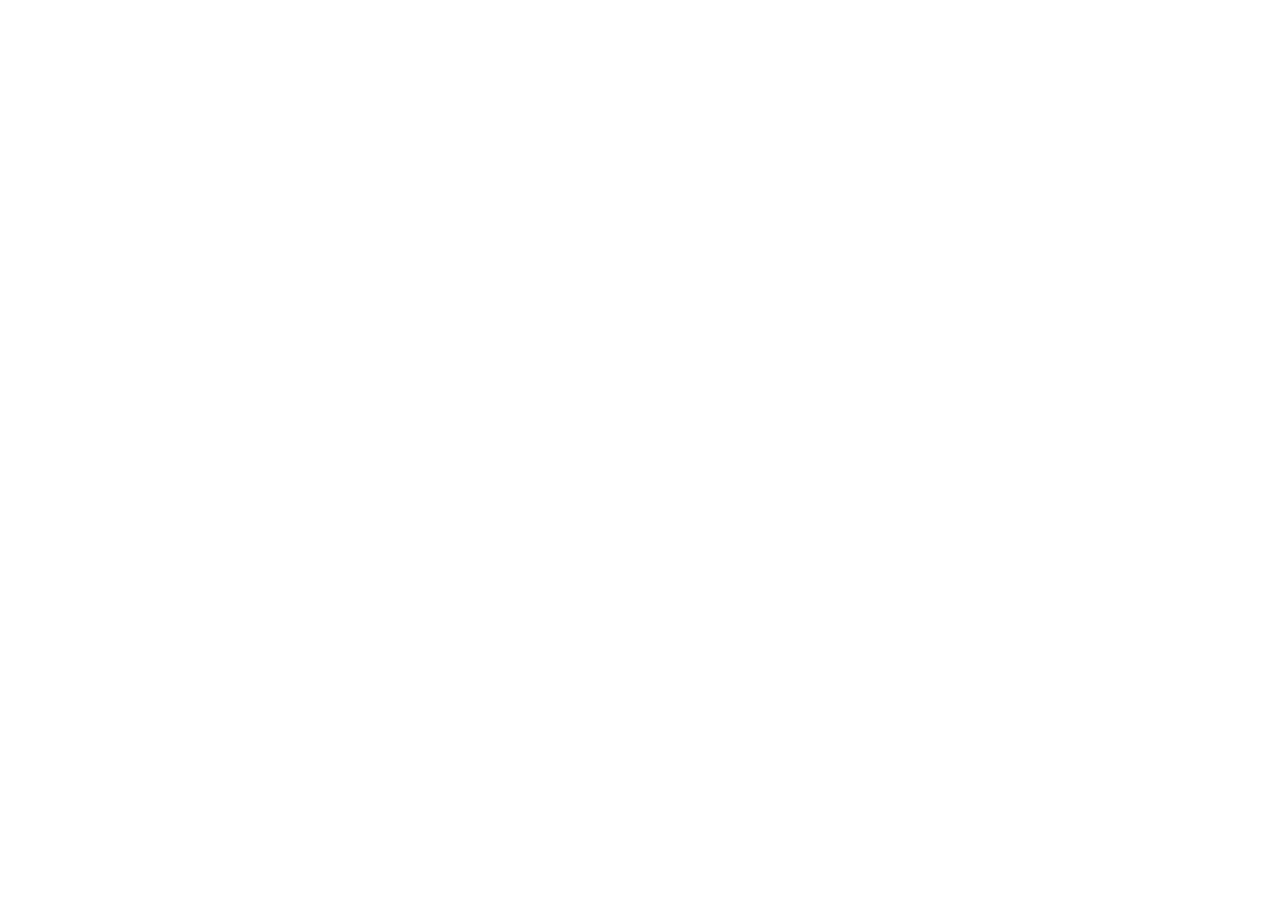
==== public/index.html @ 2ecc3228 "folder structure" ====
<!DOCTYPE html>
<html lang="en">
<head>
    <meta charset="UTF-8">
    <meta http-equiv="X-UA-Compatible" content="IE=edge">
    <meta name="viewport" content="width=device-width, initial-scale=1.0">
    <title>Documentation Center 📚</title>
</head>
<body>
    
</body>
</html>
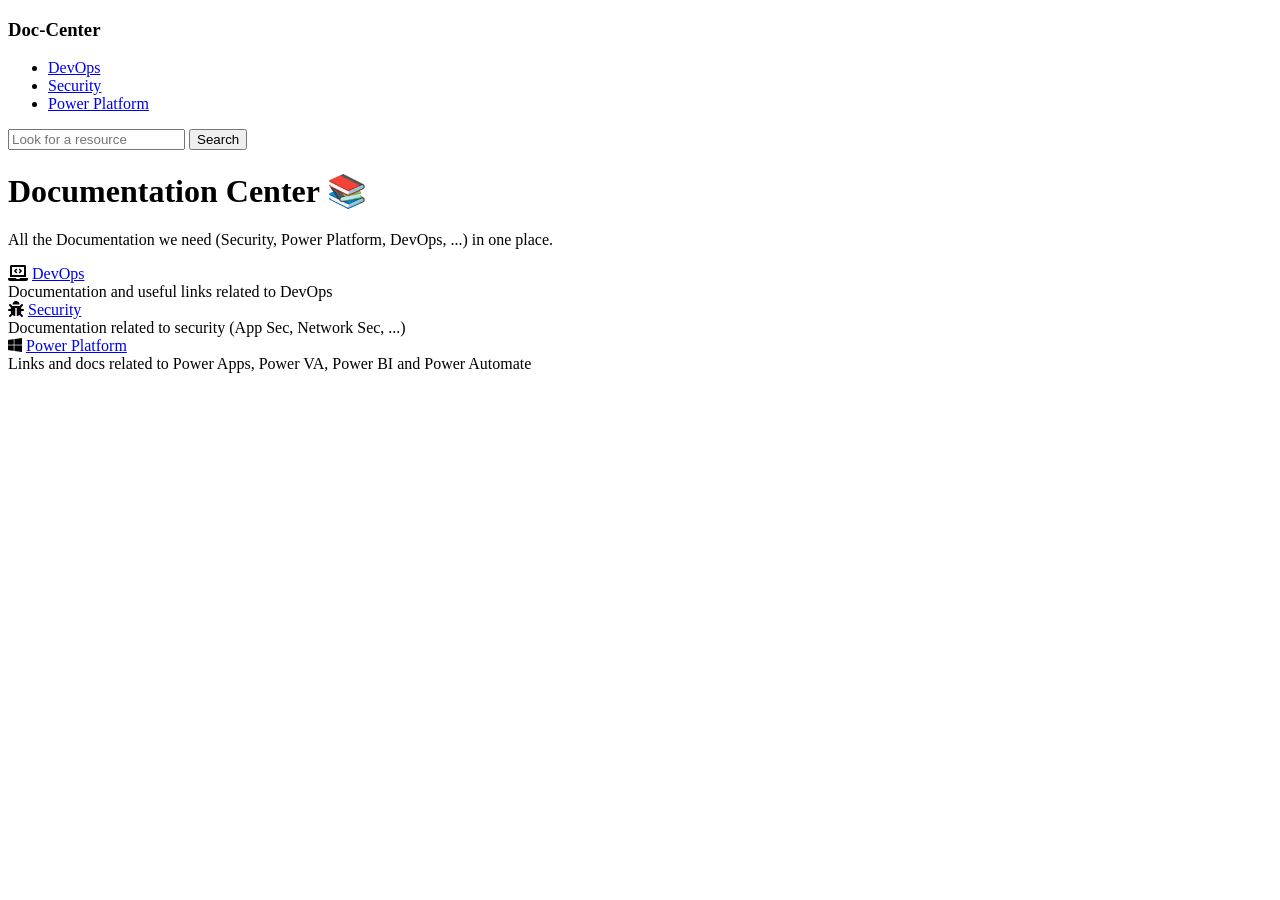
==== commit 86ad2d8d: "HTML Template" ====
--- a/public/index.html
+++ b/public/index.html
@@ -5,8 +5,64 @@
     <meta http-equiv="X-UA-Compatible" content="IE=edge">
     <meta name="viewport" content="width=device-width, initial-scale=1.0">
     <title>Documentation Center 📚</title>
+    <link rel="stylesheet" href="https://cdnjs.cloudflare.com/ajax/libs/font-awesome/5.15.3/css/all.min.css"/>
+    <!-- my css -->
+    <link rel="stylesheet" href="styles/index.css">
 </head>
 <body>
-    
+    <div class="container">
+        <header>
+            <h3>Doc-Center</h3>
+            <nav>
+                <ul>
+                    <li><a href="#">DevOps</a></li>
+                    <li><a href="#">Security</a></li>
+                    <li><a href="#">Power Platform</a></li>
+                </ul>
+            </nav>
+        </header>
+        <section id="search">
+            <form>
+                <label>
+                    <input type="text" placeholder="Look for a resource">
+                    <button>Search</button>
+                </label>
+            </form>
+        </section>
+        <main>
+            <h1>Documentation Center 📚</h1>
+            <p>All the Documentation we need (Security, Power Platform, DevOps, ...) in one place.</p>
+            <div id="categories-grid-container">
+                <div class="card">
+                    <div class="c-header">
+                        <i class="fas fa-laptop-code"></i>
+                        <a href="#">DevOps</a>
+                    </div>
+                    <div class="c-body">
+                        Documentation and useful links related to DevOps
+                    </div>
+                </div>
+                <div class="card">
+                    <div class="c-header">
+                        <i class="fas fa-bug"></i>
+                        <a href="#">Security</a>
+                    </div>
+                    <div class="c-body">
+                        Documentation related to security (App Sec, Network Sec, ...)
+                    </div>
+                </div>
+                <div class="card">
+                    <div class="c-header">
+                        <i class="fab fa-windows"></i>
+                        <a href="#">Power Platform</a>
+                    </div>
+                    <div class="c-body">
+                        Links and docs related to Power Apps, Power VA, Power BI and Power Automate
+                    </div>
+                </div>
+            </div>
+        </main>
+        <!-- end of container -->
+    </div>
 </body>
 </html>
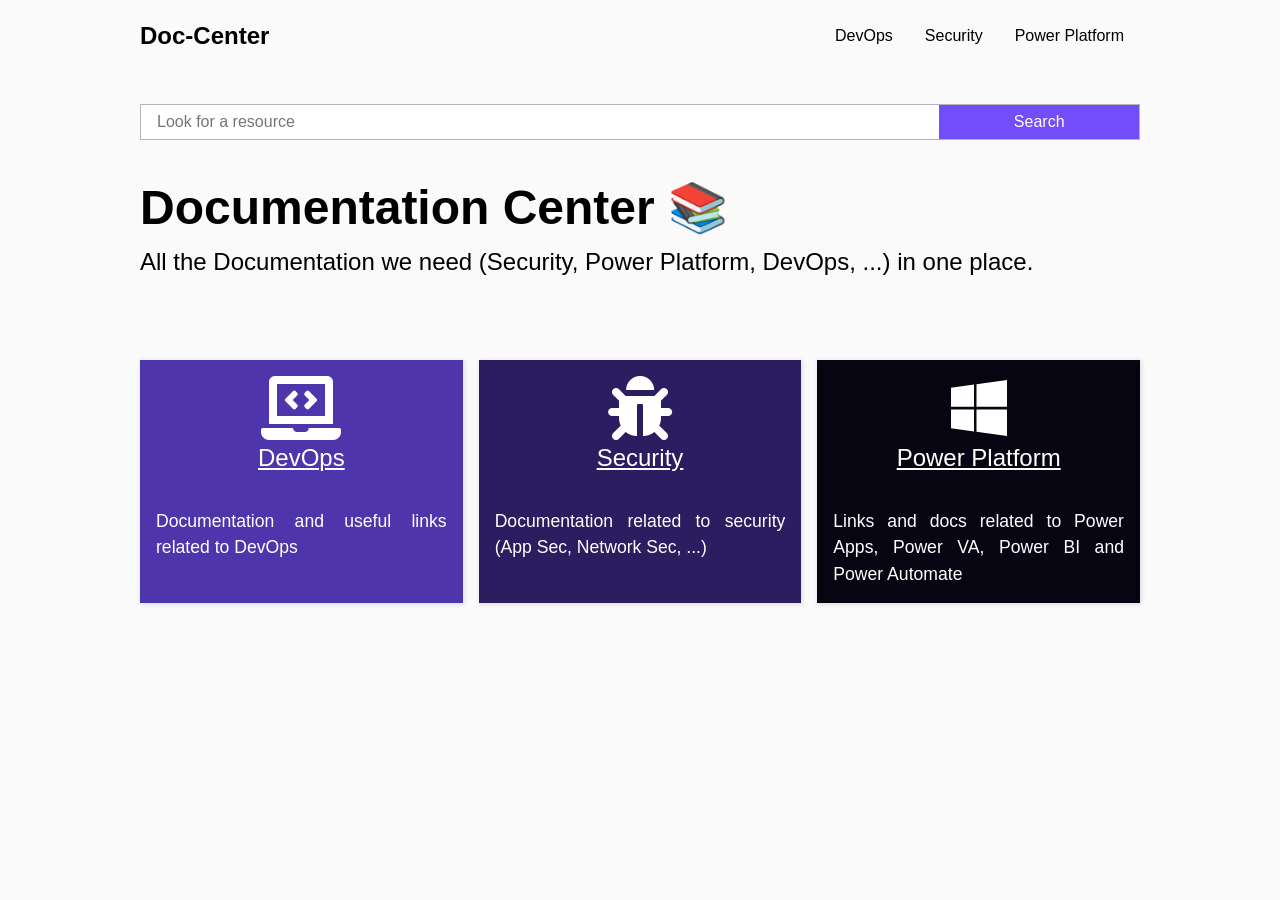
==== commit 11a9899e: "basic layout" ====
--- a/public/index.html
+++ b/public/index.html
@@ -12,7 +12,7 @@
 <body>
     <div class="container">
         <header>
-            <h3>Doc-Center</h3>
+            <a href="index.html">Doc-Center</a>
             <nav>
                 <ul>
                     <li><a href="#">DevOps</a></li>
@@ -33,31 +33,31 @@
             <h1>Documentation Center 📚</h1>
             <p>All the Documentation we need (Security, Power Platform, DevOps, ...) in one place.</p>
             <div id="categories-grid-container">
-                <div class="card">
+                <div class="card darkShade">
                     <div class="c-header">
                         <i class="fas fa-laptop-code"></i>
                         <a href="#">DevOps</a>
                     </div>
                     <div class="c-body">
-                        Documentation and useful links related to DevOps
+                        <p>Documentation and useful links related to DevOps</p>
                     </div>
                 </div>
-                <div class="card">
+                <div class="card darkerShade">
                     <div class="c-header">
                         <i class="fas fa-bug"></i>
                         <a href="#">Security</a>
                     </div>
                     <div class="c-body">
-                        Documentation related to security (App Sec, Network Sec, ...)
+                        <p>Documentation related to security (App Sec, Network Sec, ...)</p>
                     </div>
                 </div>
-                <div class="card">
+                <div class="card darkererShade">
                     <div class="c-header">
                         <i class="fab fa-windows"></i>
                         <a href="#">Power Platform</a>
                     </div>
                     <div class="c-body">
-                        Links and docs related to Power Apps, Power VA, Power BI and Power Automate
+                        <p>Links and docs related to Power Apps, Power VA, Power BI and Power Automate</p>
                     </div>
                 </div>
             </div>
--- a/public/styles/index.css
+++ b/public/styles/index.css
@@ -0,0 +1,154 @@
+* {
+  margin: 0;
+  padding: 0;
+  -webkit-box-sizing: border-box;
+          box-sizing: border-box;
+}
+
+html, body {
+  font-family: 'Segoe UI', Tahoma, Geneva, Verdana, sans-serif;
+  line-height: 1.5;
+  font-size: 1rem;
+  background-color: #FAFAFA;
+}
+
+.container {
+  width: 80%;
+  max-width: 1000px;
+  margin: auto;
+}
+
+header {
+  padding: 1rem 0;
+  display: -webkit-box;
+  display: -ms-flexbox;
+  display: flex;
+  -webkit-box-align: center;
+      -ms-flex-align: center;
+          align-items: center;
+  -webkit-box-pack: justify;
+      -ms-flex-pack: justify;
+          justify-content: space-between;
+}
+
+header a {
+  text-decoration: none;
+  color: #000;
+  font-size: 1.5rem;
+  font-weight: 700;
+}
+
+header nav ul {
+  list-style-type: none;
+}
+
+header nav ul li {
+  float: left;
+}
+
+header nav ul a {
+  display: inline-block;
+  font-size: 1rem;
+  font-weight: 400;
+  padding: .5rem 1rem;
+}
+
+header nav ul a:hover {
+  background-color: #fff;
+}
+
+#search {
+  width: 100%;
+  background-color: red;
+  margin-top: 2rem;
+}
+
+#search form label {
+  width: 100%;
+  display: -webkit-box;
+  display: -ms-flexbox;
+  display: flex;
+  -webkit-box-align: center;
+      -ms-flex-align: center;
+          align-items: center;
+  border: 1px solid #B3B5BA;
+}
+
+#search form label input, #search form label button {
+  font-size: 1rem;
+  border: none;
+  padding: .5rem 1rem;
+}
+
+#search form label input {
+  width: 80%;
+}
+
+#search form label button {
+  width: 20%;
+  cursor: pointer;
+  color: #fff;
+  background-color: #734DF9;
+}
+
+main {
+  width: 100%;
+  margin-top: 2rem;
+}
+
+main h1 {
+  font-size: 3rem;
+}
+
+main p {
+  font-size: 1.5rem;
+  font-weight: 300;
+}
+
+main #categories-grid-container {
+  margin-top: 5rem;
+  display: -ms-grid;
+  display: grid;
+  -ms-grid-columns: (minmax(300px, 1fr))[auto-fit];
+      grid-template-columns: repeat(auto-fit, minmax(300px, 1fr));
+  grid-gap: 1rem;
+}
+
+main #categories-grid-container .card {
+  padding: 1rem;
+  text-align: center;
+  -webkit-box-shadow: 1px 1px 4px 1px rgba(0, 0, 0, 0.1);
+          box-shadow: 1px 1px 4px 1px rgba(0, 0, 0, 0.1);
+}
+
+main #categories-grid-container .card .c-header i {
+  font-size: 4rem;
+  display: block;
+}
+
+main #categories-grid-container .card .c-header a {
+  color: #fff;
+  font-size: 1.5rem;
+}
+
+main #categories-grid-container .card .c-body p {
+  margin-top: 2rem;
+  text-align: justify;
+  font-size: 1.1rem;
+}
+
+.darkShade {
+  background-color: #4F35AC;
+  color: #fff;
+}
+
+.darkerShade {
+  background-color: #2B1D5F;
+  color: #fff;
+}
+
+.darkererShade {
+  background-color: #080512;
+  color: #fff;
+}
+/*# sourceMappingURL=index.css.map */
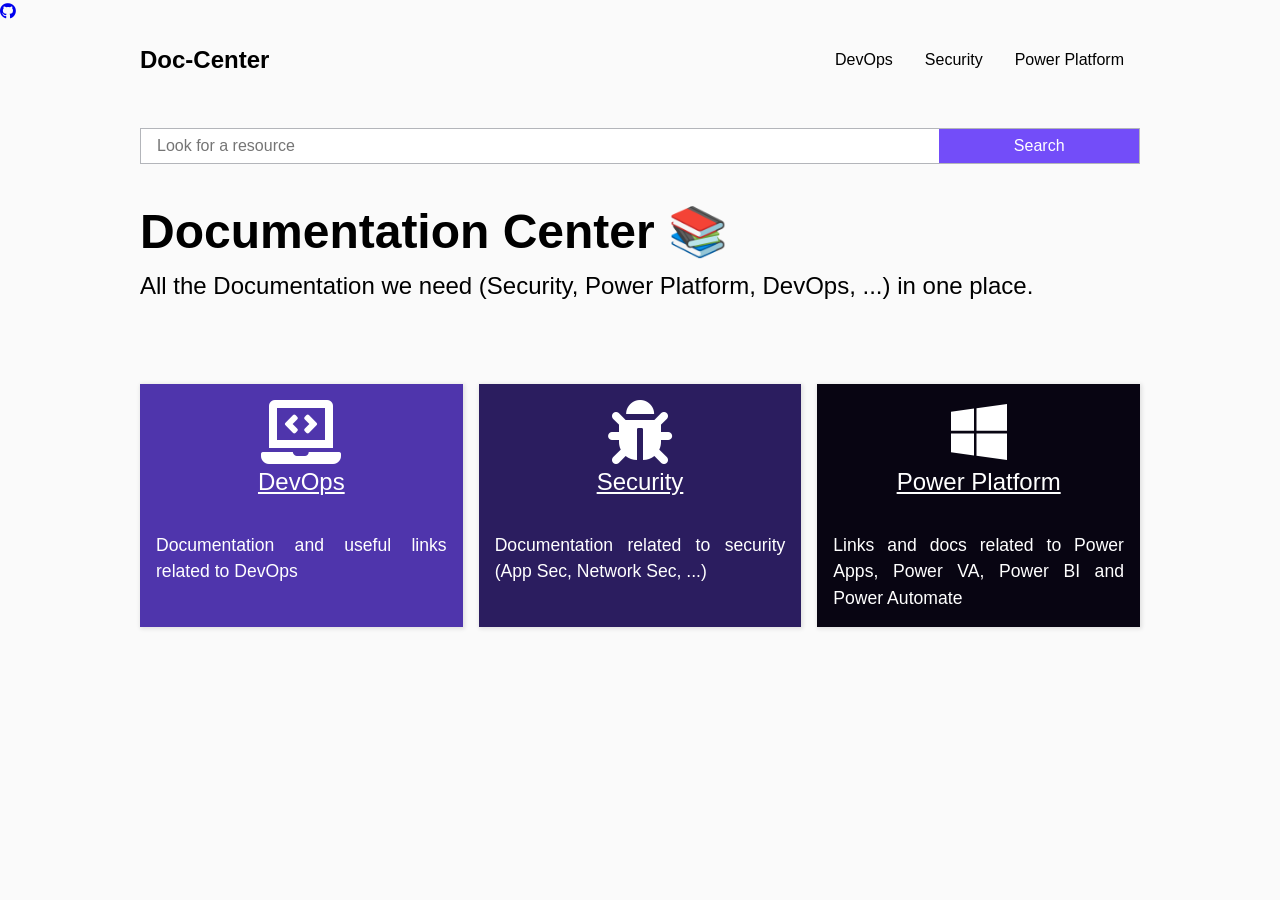
==== commit fdb431be: "Repo Link" ====
--- a/public/index.html
+++ b/public/index.html
@@ -5,11 +5,17 @@
     <meta http-equiv="X-UA-Compatible" content="IE=edge">
     <meta name="viewport" content="width=device-width, initial-scale=1.0">
     <title>Documentation Center 📚</title>
+    <!-- font awesome -->
     <link rel="stylesheet" href="https://cdnjs.cloudflare.com/ajax/libs/font-awesome/5.15.3/css/all.min.css"/>
     <!-- my css -->
     <link rel="stylesheet" href="styles/index.css">
 </head>
 <body>
+    <div id="githubProject">
+        <a href="https://github.com/ZMware-Sec/DocCenter" target="_blank">
+            <i class="fab fa-github"></i>
+        </a>
+    </div>
     <div class="container">
         <header>
             <a href="index.html">Doc-Center</a>
